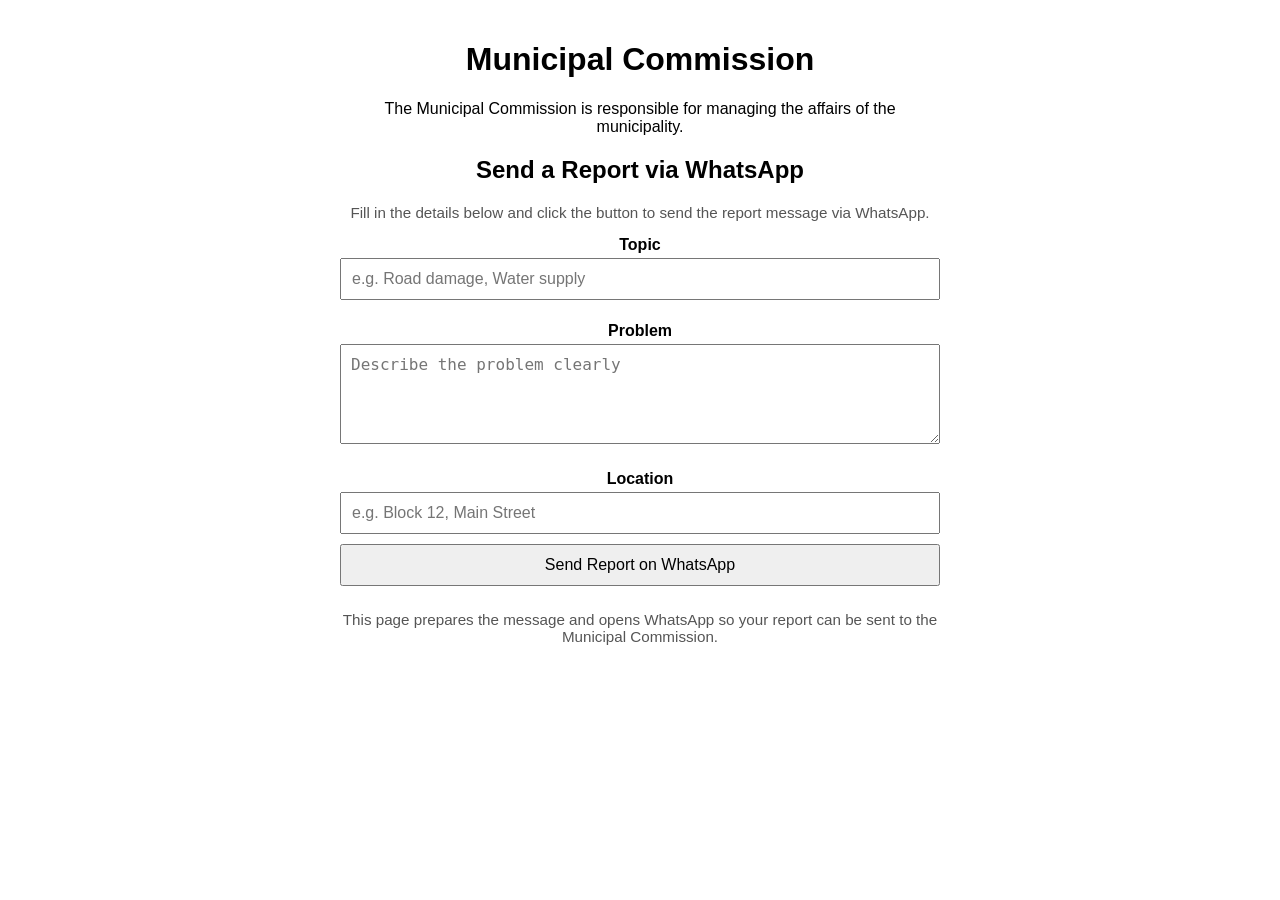
==== index.html @ 7dac2967 "Initial commit" ====
<!DOCTYPE html>
<html lang="en">
<head>
    <meta charset="UTF-8">
    <meta name="viewport" content="width=device-width, initial-scale=1.0">
    <title>Municipal Commission</title>
    
    <style>
        body {
            font-family: Arial, sans-serif;
            max-width: 600px;
            margin: 0 auto;
            padding: 20px;
            text-align: center;
        }
        label {
            display: block;
            margin: 12px 0 4px;
            font-weight: bold;
        }
        input, textarea, button {
            width: 100%;
            padding: 10px;
            font-size: 1rem;
            margin-bottom: 10px;
            box-sizing: border-box;
        }
        textarea {
            resize: vertical;
            min-height: 100px;
        }
        .note {
            font-size: 0.95rem;
            color: #555;
        }
    </style>
</head>
<body>
    <h1>Municipal Commission</h1>
    <p>The Municipal Commission is responsible for managing the affairs of the municipality.</p>

    <h2>Send a Report via WhatsApp</h2>
    <p class="note">Fill in the details below and click the button to send the report message via WhatsApp.</p>

    <form id="reportForm">
        <label for="topic">Topic</label>
        <input type="text" id="topic" name="topic" placeholder="e.g. Road damage, Water supply" required>

        <label for="problem">Problem</label>
        <textarea id="problem" name="problem" placeholder="Describe the problem clearly" required></textarea>

        <label for="location">Location</label>
        <input type="text" id="location" name="location" placeholder="e.g. Block 12, Main Street" required>

        <button type="submit">Send Report on WhatsApp</button>
    </form>

    <p class="note">This page prepares the message and opens WhatsApp so your report can be sent to the Municipal Commission.</p>

    <script>
        document.getElementById('reportForm').addEventListener('submit', function(event) {
            event.preventDefault();

            var topic = document.getElementById('topic').value.trim();
            var problem = document.getElementById('problem').value.trim();
            var location = document.getElementById('location').value.trim();

            if (!topic || !problem || !location) {
                alert('Please fill in topic, problem, and location.');
                return;
            }

            var phoneNumber = '9573090308';
            var message = 'Municipal Commission Report:%0A';
            message += 'Topic: ' + encodeURIComponent(topic) + '%0A';
            message += 'Problem: ' + encodeURIComponent(problem) + '%0A';
            message += 'Location: ' + encodeURIComponent(location) + '%0A';
            message += '%0AThank you.';

            var whatsappUrl = 'https://api.whatsapp.com/send?phone=' + phoneNumber + '&text=' + message;

            window.open(whatsappUrl, '_blank');
        });
    </script>
</body>
</html>
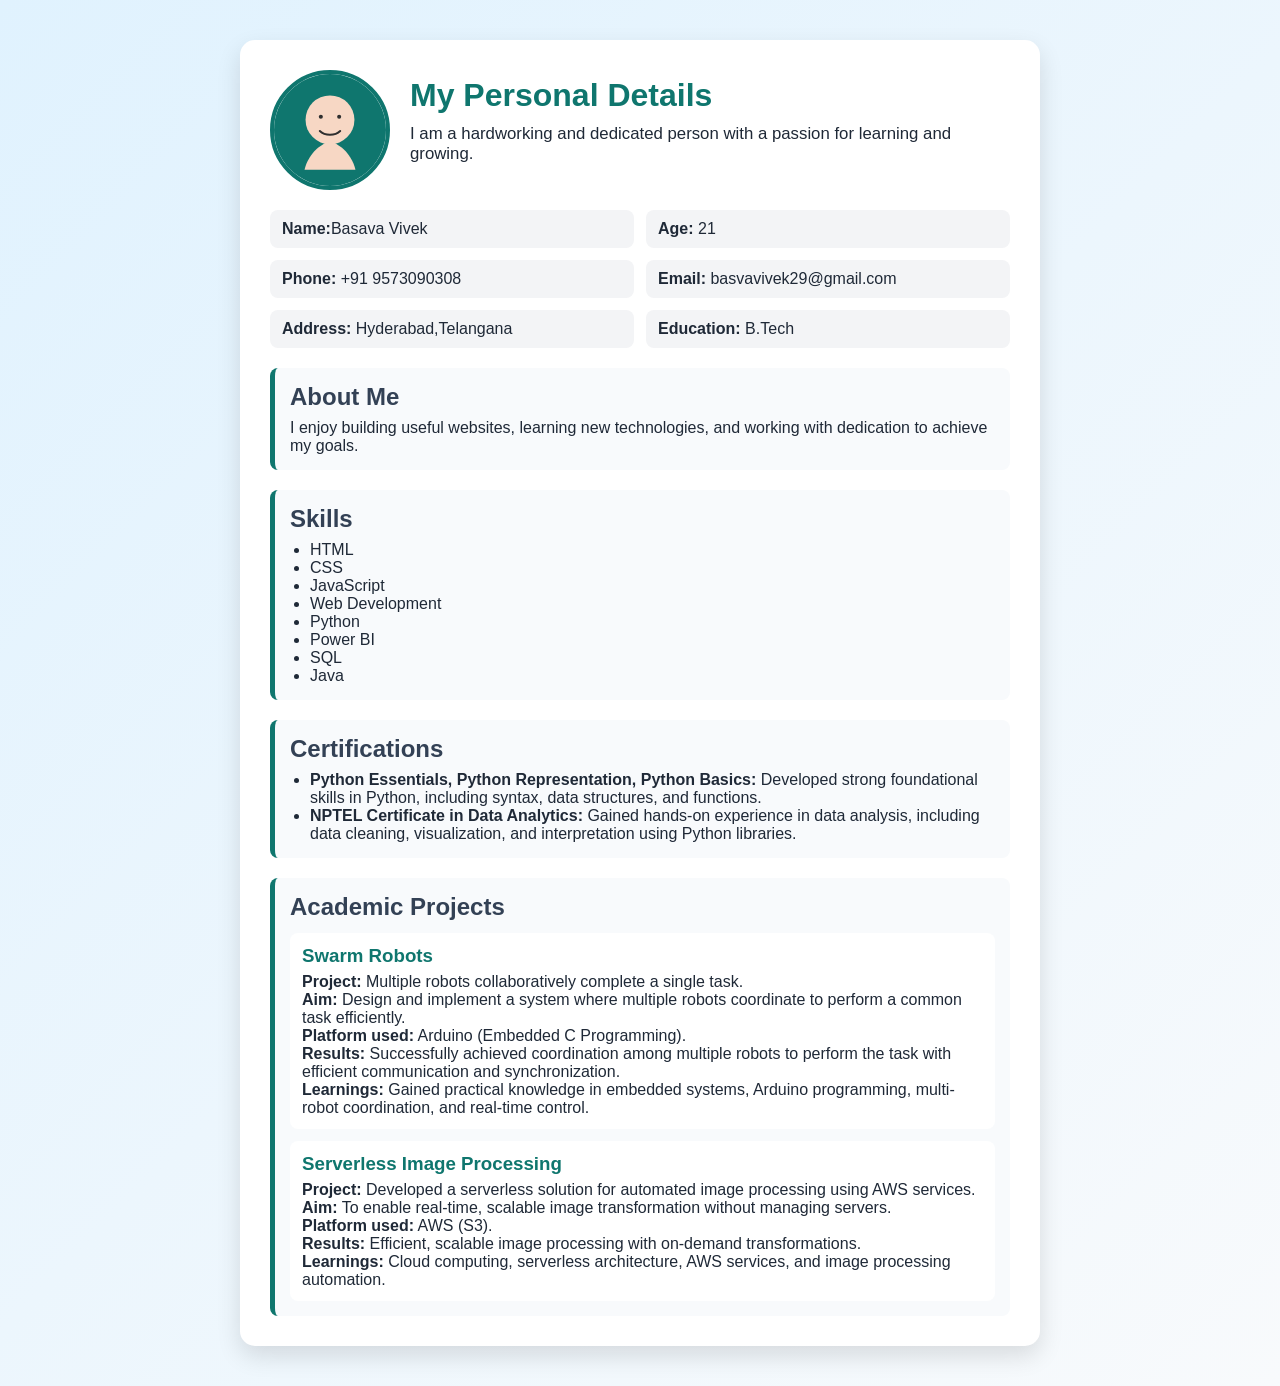
==== commit 5db7e6e0: "Update public website entry page" ====
--- a/index.html
+++ b/index.html
@@ -3,84 +3,77 @@
 <head>
     <meta charset="UTF-8">
     <meta name="viewport" content="width=device-width, initial-scale=1.0">
-    <title>Municipal Commission</title>
-    
-    <style>
-        body {
-            font-family: Arial, sans-serif;
-            max-width: 600px;
-            margin: 0 auto;
-            padding: 20px;
-            text-align: center;
-        }
-        label {
-            display: block;
-            margin: 12px 0 4px;
-            font-weight: bold;
-        }
-        input, textarea, button {
-            width: 100%;
-            padding: 10px;
-            font-size: 1rem;
-            margin-bottom: 10px;
-            box-sizing: border-box;
-        }
-        textarea {
-            resize: vertical;
-            min-height: 100px;
-        }
-        .note {
-            font-size: 0.95rem;
-            color: #555;
-        }
-    </style>
+    <title>My Details</title>
+    <link rel="stylesheet" href="style.css">
 </head>
 <body>
-    <h1>Municipal Commission</h1>
-    <p>The Municipal Commission is responsible for managing the affairs of the municipality.</p>
+    <div class="profile-container">
+        <div class="profile-card">
+            <div class="profile-header">
+                <img src="photo.svg" alt="Profile photo" class="profile-photo">
+                <div>
+                    <h1>My Personal Details</h1>
+                    <p class="intro">I am a hardworking and dedicated person with a passion for learning and growing.</p>
+                </div>
+            </div>
 
-    <h2>Send a Report via WhatsApp</h2>
-    <p class="note">Fill in the details below and click the button to send the report message via WhatsApp.</p>
+            <div class="details">
+                <div class="detail-item"><strong>Name:</strong>Basava  Vivek</div>
+                <div class="detail-item"><strong>Age:</strong> 21</div>
+                <div class="detail-item"><strong>Phone:</strong> +91 9573090308</div>
+                <div class="detail-item"><strong>Email:</strong> basvavivek29@gmail.com</div>
+                <div class="detail-item"><strong>Address:</strong> Hyderabad,Telangana</div>
+                <div class="detail-item"><strong>Education:</strong> B.Tech</div>
+            </div>
 
-    <form id="reportForm">
-        <label for="topic">Topic</label>
-        <input type="text" id="topic" name="topic" placeholder="e.g. Road damage, Water supply" required>
+            <div class="section-box">
+                <h2>About Me</h2>
+                <p>I enjoy building useful websites, learning new technologies, and working with dedication to achieve my goals.</p>
+            </div>
 
-        <label for="problem">Problem</label>
-        <textarea id="problem" name="problem" placeholder="Describe the problem clearly" required></textarea>
+            <div class="section-box">
+                <h2>Skills</h2>
+                <ul>
+                    <li>HTML</li>
+                    <li>CSS</li>
+                    <li>JavaScript</li>
+                    <li>Web Development</li>
+                    <li>Python</li>
+                    <li>Power BI</li>
+                    <li>SQL</li>
+                    <li>Java</li>
+                </ul>
+            </div>
 
-        <label for="location">Location</label>
-        <input type="text" id="location" name="location" placeholder="e.g. Block 12, Main Street" required>
+            <div class="section-box">
+                <h2>Certifications</h2>
+                <ul>
+                    <li><strong>Python Essentials, Python Representation, Python Basics:</strong> Developed strong foundational skills in Python, including syntax, data structures, and functions.</li>
+                    <li><strong>NPTEL Certificate in Data Analytics:</strong> Gained hands-on experience in data analysis, including data cleaning, visualization, and interpretation using Python libraries.</li>
+                </ul>
+            </div>
 
-        <button type="submit">Send Report on WhatsApp</button>
-    </form>
+            <div class="section-box">
+                <h2>Academic Projects</h2>
+                <div class="project-item">
+                    <h3>Swarm Robots</h3>
+                    <p><strong>Project:</strong> Multiple robots collaboratively complete a single task.</p>
+                    <p><strong>Aim:</strong> Design and implement a system where multiple robots coordinate to perform a common task efficiently.</p>
+                    <p><strong>Platform used:</strong> Arduino (Embedded C Programming).</p>
+                    <p><strong>Results:</strong> Successfully achieved coordination among multiple robots to perform the task with efficient communication and synchronization.</p>
+                    <p><strong>Learnings:</strong> Gained practical knowledge in embedded systems, Arduino programming, multi-robot coordination, and real-time control.</p>
+                </div>
 
-    <p class="note">This page prepares the message and opens WhatsApp so your report can be sent to the Municipal Commission.</p>
-
-    <script>
-        document.getElementById('reportForm').addEventListener('submit', function(event) {
-            event.preventDefault();
-
-            var topic = document.getElementById('topic').value.trim();
-            var problem = document.getElementById('problem').value.trim();
-            var location = document.getElementById('location').value.trim();
-
-            if (!topic || !problem || !location) {
-                alert('Please fill in topic, problem, and location.');
-                return;
-            }
-
-            var phoneNumber = '9573090308';
-            var message = 'Municipal Commission Report:%0A';
-            message += 'Topic: ' + encodeURIComponent(topic) + '%0A';
-            message += 'Problem: ' + encodeURIComponent(problem) + '%0A';
-            message += 'Location: ' + encodeURIComponent(location) + '%0A';
-            message += '%0AThank you.';
-
-            var whatsappUrl = 'https://api.whatsapp.com/send?phone=' + phoneNumber + '&text=' + message;
-
-            window.open(whatsappUrl, '_blank');
-        });
-    </script>
+                <div class="project-item">
+                    <h3>Serverless Image Processing</h3>
+                    <p><strong>Project:</strong> Developed a serverless solution for automated image processing using AWS services.</p>
+                    <p><strong>Aim:</strong> To enable real-time, scalable image transformation without managing servers.</p>
+                    <p><strong>Platform used:</strong> AWS (S3).</p>
+                    <p><strong>Results:</strong> Efficient, scalable image processing with on-demand transformations.</p>
+                    <p><strong>Learnings:</strong> Cloud computing, serverless architecture, AWS services, and image processing automation.</p>
+                </div>
+            </div>
+        </div>
+    </div>
 </body>
 </html>
--- a/style.css
+++ b/style.css
@@ -0,0 +1,106 @@
+* {
+    margin: 0;
+    padding: 0;
+    box-sizing: border-box;
+}
+
+body {
+    font-family: Arial, sans-serif;
+    background: linear-gradient(135deg, #e0f2fe, #f8fafc);
+    color: #1f2937;
+    min-height: 100vh;
+}
+
+.profile-container {
+    display: flex;
+    justify-content: center;
+    align-items: center;
+    padding: 40px 20px;
+}
+
+.profile-card {
+    background: white;
+    width: 100%;
+    max-width: 800px;
+    padding: 30px;
+    border-radius: 15px;
+    box-shadow: 0 10px 25px rgba(0, 0, 0, 0.12);
+}
+
+h1 {
+    color: #0f766e;
+    margin-bottom: 10px;
+}
+
+.profile-header {
+    display: flex;
+    align-items: center;
+    gap: 20px;
+    margin-bottom: 20px;
+}
+
+.profile-photo {
+    width: 120px;
+    height: 120px;
+    border-radius: 50%;
+    object-fit: cover;
+    border: 4px solid #0f766e;
+}
+
+.intro {
+    font-size: 1.05rem;
+    margin-bottom: 20px;
+}
+
+.details {
+    display: grid;
+    grid-template-columns: 1fr 1fr;
+    gap: 12px;
+    margin-bottom: 20px;
+}
+
+.detail-item {
+    background: #f3f4f6;
+    padding: 10px 12px;
+    border-radius: 8px;
+}
+
+.section-box {
+    margin-top: 20px;
+    padding: 15px;
+    background: #f8fafc;
+    border-left: 5px solid #0f766e;
+    border-radius: 8px;
+}
+
+.section-box h2 {
+    margin-bottom: 8px;
+    color: #334155;
+}
+
+ul {
+    padding-left: 20px;
+}
+
+.project-item {
+    margin-top: 12px;
+    padding: 12px;
+    background: white;
+    border-radius: 8px;
+}
+
+.project-item h3 {
+    color: #0f766e;
+    margin-bottom: 6px;
+}
+
+@media (max-width: 768px) {
+    .details {
+        grid-template-columns: 1fr;
+    }
+
+    .profile-header {
+        flex-direction: column;
+        text-align: center;
+    }
+}
